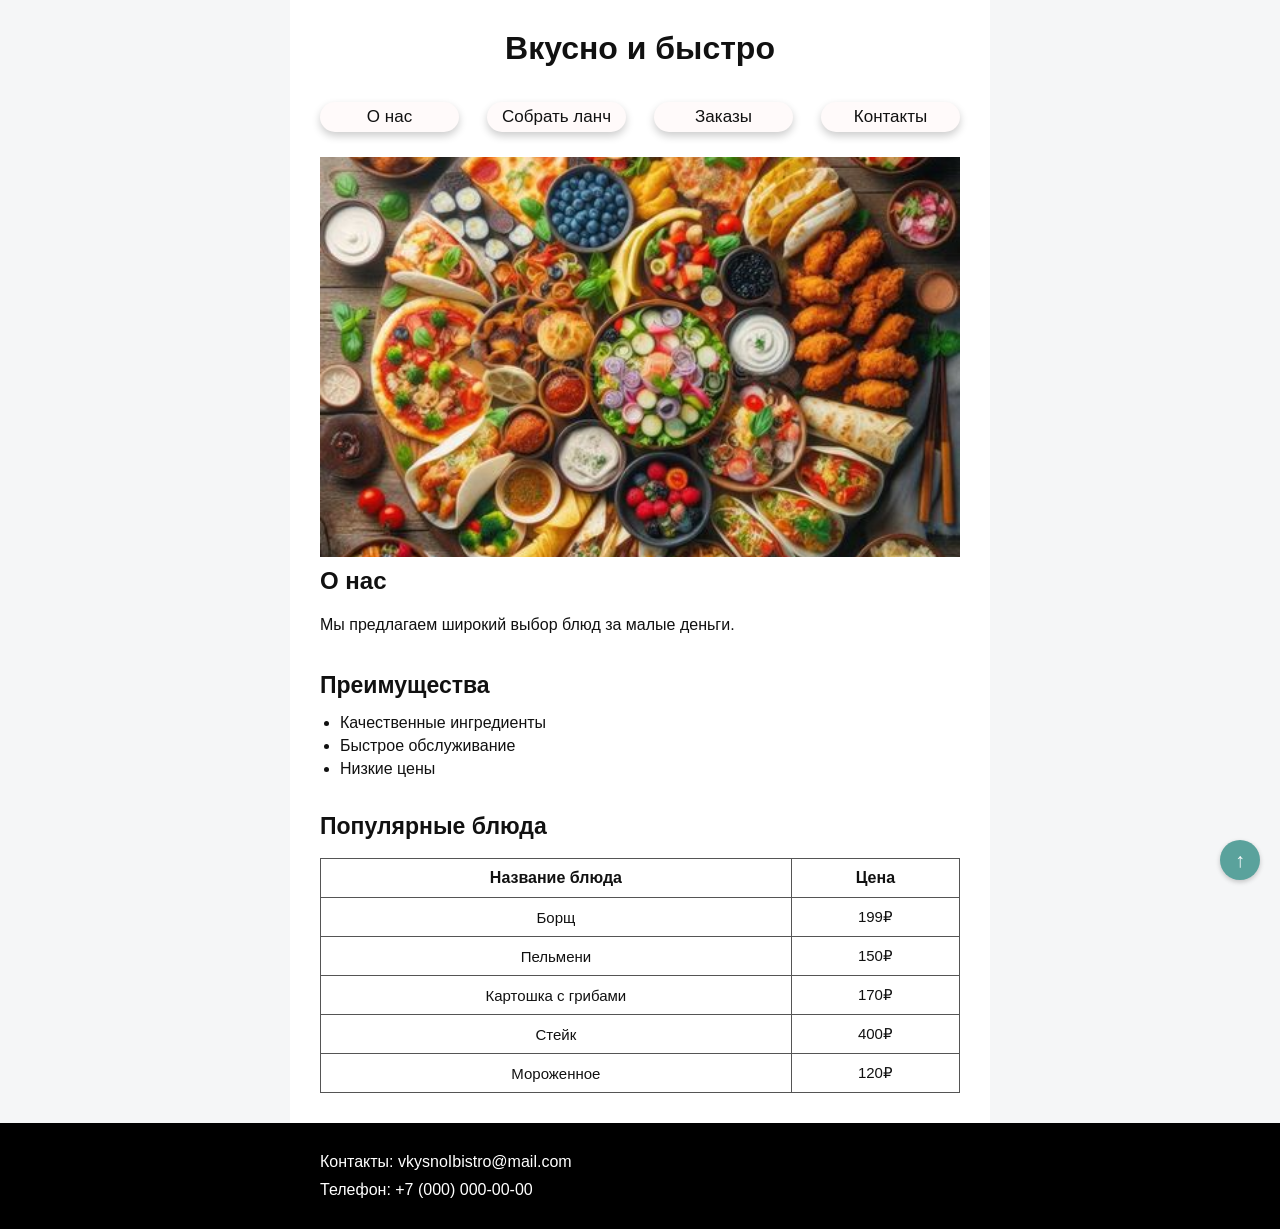
==== index.html @ 431a7061 "Add files via upload" ====
<!DOCTYPE html>
<html lang="ru">
<head>

<meta charset="UTF-8">
<meta name="viewport" content="width=device-width, initial-scale=1.0">
<link rel="icon" href="favicon.ico" type="image/x-icon">
<link rel="stylesheet" href="style.css">
<title>Вкусно и быстро</title>
</head>

<body>

<header>

<h1>Вкусно и быстро</h1>
<nav>
    <ul>
        <li><a href="#onas">О нас</a></li>
        <li><a href="#sobratlanch">Собрать ланч</a></li>
        <li><a href="#zakazy">Заказы</a></li>
        <li><a href="#kont">Контакты</a></li>
    </ul>
</nav>
</header>

<main>

<section id="onas">
    <h2>О нас</h2>
    <img src="imagine1.jpg" alt="ris1">
    <p>Мы предлагаем широкий выбор блюд за малые деньги.</p>
</section>
<section id="preimushestva">
    <h2>Преимущества</h2>
    <ul>
        <li>Качественные ингредиенты</li>
        <li>Быстрое обслуживание</li>
        <li>Низкие цены</li>
    </ul>
</section>
<section id="zakazy">
    <h2>Популярные блюда</h2>
    <table>
        <thead>
            <tr>
                <th>Название блюда</th>
                <th>Цена</th>
            </tr>
        </thead>
        <tbody>
            <tr>
                <td>Борщ</td>
                <td>199₽</td>
            </tr>
            <tr>
                <td>Пельмени</td>
                <td>150₽</td>
            </tr>
            <tr>
                <td>Картошка с грибами</td>
                <td>170₽</td>
            </tr>
            <tr>
                <td>Стейк</td>
                <td>400₽</td>
            </tr>
            <tr>
                <td>Мороженное</td>
                <td>120₽</td>
            </tr>
        </tbody>
    </table>
</section>
</main>

<footer id="kont">
<a href="#top" class="scroll-top-button">↑</a>
<p>Контакты: <a href="mailto:vkysnoIbistro@mail.com">vkysnoIbistro@mail.com</a></p>
<p>Телефон: <a href="tel:+70000000000">+7 (000) 000-00-00</a></p>
</footer>

</body>

</html>
---- style.css ----
* {
    box-sizing: border-box;
}

html {
    scroll-behavior: smooth;
}

body {
    margin: 0;
    padding: 0;
    font-family: 'Roboto', Arial, sans-serif;
    font-size: 16px;
    font-weight: 400;
    color: #111;
    background-color: #f5f6f7;
}


header {
    text-align: center;
    width: 700px;
    margin: 0 auto;
    padding: 30px 30px 25px;
    background-color: white;
}

header h1 {
    margin: 0 0 35px;
    padding: 0;
    font-size: 32px;
    font-weight: 700;
    color: #111;
}


nav {
    margin: 0;
    padding: 0;
}

nav ul {
    margin: 0;
    padding: 0;
    display: flex;
    gap: 28px;
    list-style: none;
}

nav li {
    margin: 0;
    padding: 0;
    width: 150px;
    line-height: 30px;
    text-align: center;
    border-radius: 15px;
    background-color: Snow;
    box-shadow: 0 4px 8px rgba(0, 0, 0, 0.2);
}

nav a {
    
    text-decoration: none;
    font-family: 'Roboto', Arial, sans-serif;
    font-size: 17px;
    font-weight: 500;
    color: #111;
}

nav a:hover {
    color: #e85d04;
}


main {
    width: 700px;
    margin: 0 auto;
    padding: 0 30px 30px;
    background-color: white;
}


#onas {
    margin: 0;
    padding: 0;
    display: flex;
    flex-direction: column;
}

#onas img {
    order: 1;
    display: block;
    width: 640px;
    height: 400px;
    object-fit: cover;
    margin: 0 0 10px;
    padding: 0;
}

#onas h2 {
    order: 2;
    margin: 0 0 18px;
    padding: 0;
    font-size: 24px;
    font-weight: 700;
    color: #111;
}

#onas p {
    order: 3;
    margin: 0 0 35px;
    padding: 0;
    font-size: 16px;
    font-weight: 400;
    line-height: 1.5;
    color: #111;
}


section h2 {
    font-family: 'Roboto', Arial, sans-serif;
    font-size: 23px;
    font-weight: 700;
    color: #111;
}

#preimushestva {
    margin: 0;
    padding: 0;
}

#preimushestva h2 {
    margin: 0 0 15px;
    padding: 0;
}

#preimushestva ul {
    margin: 0 0 35px;
    padding-left: 20px;
}

#preimushestva li {
    margin: 0 0 5px;
    padding: 0;
    font-size: 16px;
    font-weight: 400;
    color: #111;
}


/* ПОПУЛЯРНЫЕ БЛЮДА */
#preimushestva + section {
    margin: 0;
    padding: 0;
}

#preimushestva + section h2 {
    margin: 0 0 18px;
    padding: 0;
}


table {
    width: 100%;
    margin: 0;
    padding: 0;
    border: 1px solid #555;
    border-collapse: collapse;
    text-align: center;
    font-family: 'Roboto', Arial, sans-serif;
    font-size: 15px;
    color: #111;
}

th,
td {
    padding: 10px 8px;
    border: 1px solid #555;
    text-align: center;
}

th {
    font-size: 16px;
    font-weight: 700;
    color: #111;
}

td {
    font-weight: 400;
}


footer {
    margin: 0;
    padding: 30px 30px;
    background-color: black;
    color: white;

    font-family: 'Roboto', Arial, sans-serif;
    font-size: 16px;
    font-weight: 400;
}

footer p {
    width: 640px;
    margin: 0 auto 10px;
    padding: 0;
    color: white;
}

footer p:last-child {
    margin-bottom: 0;
}

footer a {
    text-decoration: none;
    font-family: 'Roboto', Arial, sans-serif;
    font-size: 16px;
    color: white;
}

footer a:hover {
    color: #e85d04;
}
.scroll-top-button {
  position: fixed;
  bottom: 20px;
  right: 20px;
  background-color: #197f76;
  color: white;
  width: 40px;
  height: 40px;
  border-radius: 50%;
  text-align: center;
  line-height: 40px;
  font-size: 20px;
  text-decoration: none;
  box-shadow: 0 2px 5px rgba(0, 0, 0, 0.3);
  opacity: 0.7;
  transition: opacity 0.3s;
}

.scroll-top-button:hover {
  opacity: 1;
}
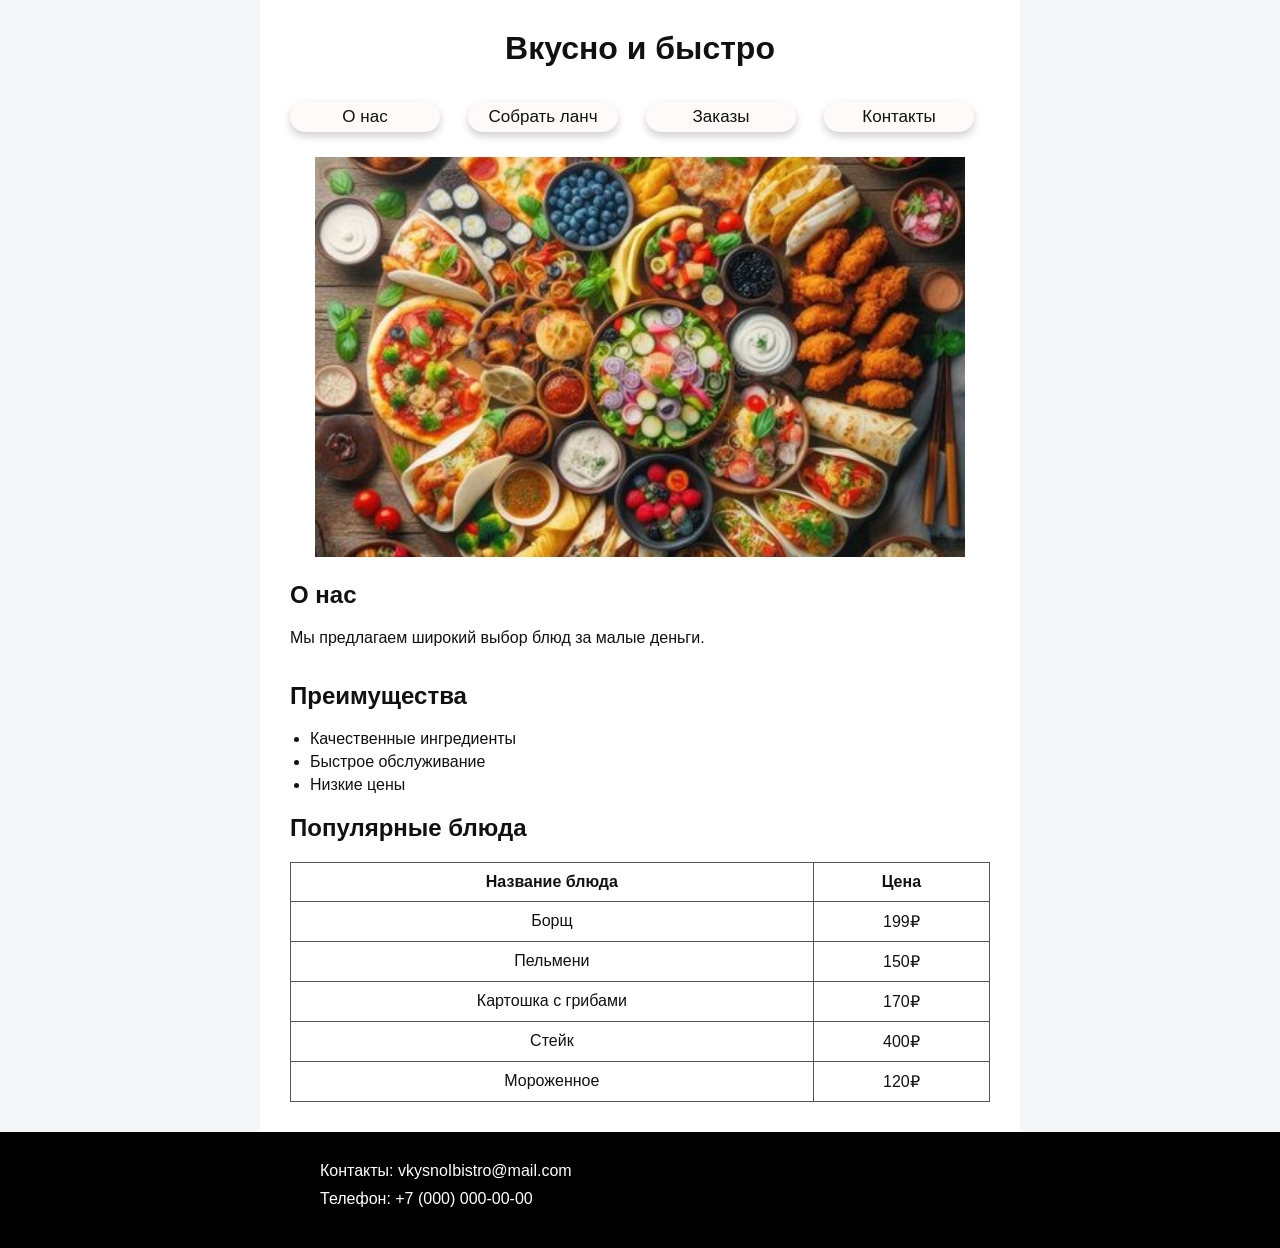
==== commit 59fa7c89: "Add files via upload" ====
--- a/index.html
+++ b/index.html
@@ -27,8 +27,8 @@
 <main>
 
 <section id="onas">
-    <h2>О нас</h2>
     <img src="imagine1.jpg" alt="ris1">
+    <h2>О нас</h2>   
     <p>Мы предлагаем широкий выбор блюд за малые деньги.</p>
 </section>
 <section id="preimushestva">
@@ -75,7 +75,6 @@
 </main>
 
 <footer id="kont">
-<a href="#top" class="scroll-top-button">↑</a>
 <p>Контакты: <a href="mailto:vkysnoIbistro@mail.com">vkysnoIbistro@mail.com</a></p>
 <p>Телефон: <a href="tel:+70000000000">+7 (000) 000-00-00</a></p>
 </footer>
--- a/style.css
+++ b/style.css
@@ -1,21 +1,12 @@
-* {
-    box-sizing: border-box;
-}
-
-html {
-    scroll-behavior: smooth;
-}
-
 body {
     margin: 0;
     padding: 0;
-    font-family: 'Roboto', Arial, sans-serif;
+    font-family: 'Roboto', sans-serif;
     font-size: 16px;
     font-weight: 400;
     color: #111;
     background-color: #f5f6f7;
 }
-
 
 header {
     text-align: center;
@@ -28,15 +19,7 @@
 header h1 {
     margin: 0 0 35px;
     padding: 0;
-    font-size: 32px;
-    font-weight: 700;
     color: #111;
-}
-
-
-nav {
-    margin: 0;
-    padding: 0;
 }
 
 nav ul {
@@ -59,116 +42,57 @@
 }
 
 nav a {
-    
     text-decoration: none;
-    font-family: 'Roboto', Arial, sans-serif;
     font-size: 17px;
-    font-weight: 500;
     color: #111;
 }
 
-nav a:hover {
-    color: #e85d04;
-}
-
-
 main {
     width: 700px;
-    margin: 0 auto;
+    margin: auto;
     padding: 0 30px 30px;
     background-color: white;
 }
 
-
 #onas {
     margin: 0;
     padding: 0;
-    display: flex;
     flex-direction: column;
 }
 
 #onas img {
     order: 1;
-    display: block;
-    width: 640px;
+    width: 650px;
     height: 400px;
     object-fit: cover;
-    margin: 0 0 10px;
-    padding: 0;
+    margin: 0 25px 0 ;
 }
 
 #onas h2 {
     order: 2;
-    margin: 0 0 18px;
-    padding: 0;
-    font-size: 24px;
-    font-weight: 700;
     color: #111;
 }
 
 #onas p {
     order: 3;
     margin: 0 0 35px;
-    padding: 0;
-    font-size: 16px;
-    font-weight: 400;
-    line-height: 1.5;
     color: #111;
 }
 
-
-section h2 {
-    font-family: 'Roboto', Arial, sans-serif;
-    font-size: 23px;
-    font-weight: 700;
-    color: #111;
-}
-
-#preimushestva {
-    margin: 0;
-    padding: 0;
-}
-
-#preimushestva h2 {
-    margin: 0 0 15px;
-    padding: 0;
-}
-
 #preimushestva ul {
-    margin: 0 0 35px;
     padding-left: 20px;
 }
 
 #preimushestva li {
     margin: 0 0 5px;
-    padding: 0;
-    font-size: 16px;
-    font-weight: 400;
-    color: #111;
 }
-
-
-/* ПОПУЛЯРНЫЕ БЛЮДА */
-#preimushestva + section {
-    margin: 0;
-    padding: 0;
-}
-
-#preimushestva + section h2 {
-    margin: 0 0 18px;
-    padding: 0;
-}
-
 
 table {
     width: 100%;
     margin: 0;
-    padding: 0;
-    border: 1px solid #555;
+    padding: 0; 
     border-collapse: collapse;
     text-align: center;
-    font-family: 'Roboto', Arial, sans-serif;
-    font-size: 15px;
     color: #111;
 }
 
@@ -176,27 +100,13 @@
 td {
     padding: 10px 8px;
     border: 1px solid #555;
-    text-align: center;
 }
-
-th {
-    font-size: 16px;
-    font-weight: 700;
-    color: #111;
-}
-
-td {
-    font-weight: 400;
-}
-
 
 footer {
     margin: 0;
     padding: 30px 30px;
     background-color: black;
     color: white;
-
-    font-family: 'Roboto', Arial, sans-serif;
     font-size: 16px;
     font-weight: 400;
 }
@@ -204,42 +114,11 @@
 footer p {
     width: 640px;
     margin: 0 auto 10px;
-    padding: 0;
-    color: white;
-}
-
-footer p:last-child {
-    margin-bottom: 0;
 }
 
 footer a {
     text-decoration: none;
-    font-family: 'Roboto', Arial, sans-serif;
     font-size: 16px;
     color: white;
 }
 
-footer a:hover {
-    color: #e85d04;
-}
-.scroll-top-button {
-  position: fixed;
-  bottom: 20px;
-  right: 20px;
-  background-color: #197f76;
-  color: white;
-  width: 40px;
-  height: 40px;
-  border-radius: 50%;
-  text-align: center;
-  line-height: 40px;
-  font-size: 20px;
-  text-decoration: none;
-  box-shadow: 0 2px 5px rgba(0, 0, 0, 0.3);
-  opacity: 0.7;
-  transition: opacity 0.3s;
-}
-
-.scroll-top-button:hover {
-  opacity: 1;
-}
